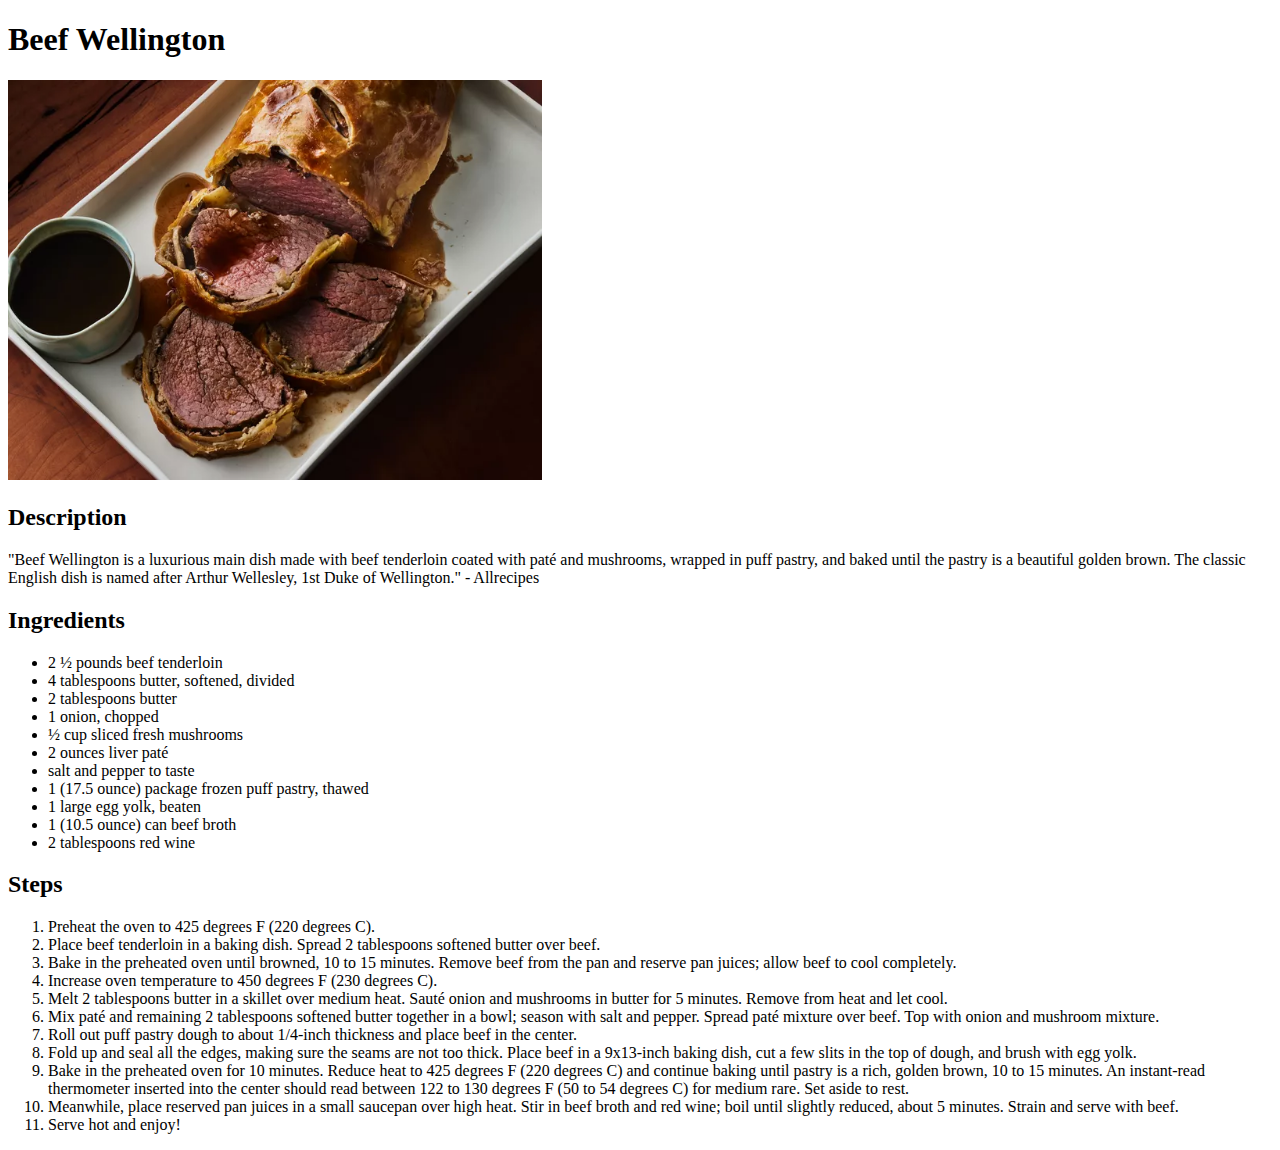
==== recipepages/beefwellington.html @ dd3216ae "Reformated file structure with adding new folders" ====
<!DOCTYPE html>
<html lang="en">
<head>
    <meta charset="UTF-8">
    <meta name="viewport" content="width=device-width, initial-scale=1.0">
    <title>Beef Wellington Recipe</title>
</head>
<body>
    <h1>Beef Wellington</h1>

    <img src="../images/beefwellington.webp" alt="Looking at a whole beef Wellington with a few pieces sliced next to sauce in a bowl" height="400px">
    
    <h2>Description</h2>
    <p>"Beef Wellington is a luxurious main dish made with beef tenderloin coated with paté and mushrooms, wrapped in puff pastry, and baked until the pastry is a beautiful golden brown. The classic English dish is named after Arthur Wellesley, 1st Duke of Wellington." - Allrecipes</p>
    
    <h2>Ingredients</h2>
    <ul>
        <li>2 ½ pounds beef tenderloin</li>
        <li>4 tablespoons butter, softened, divided</li>
        <li>2 tablespoons butter</li>
        <li>1 onion, chopped</li>
        <li>½ cup sliced fresh mushrooms</li>
        <li>2 ounces liver paté</li>
        <li>salt and pepper to taste</li>
        <li>1 (17.5 ounce) package frozen puff pastry, thawed</li>
        <li>1 large egg yolk, beaten</li>
        <li>1 (10.5 ounce) can beef broth</li>
        <li>2 tablespoons red wine</li>
    </ul>
    
    <h2>Steps</h2>
    <ol>
        <li>Preheat the oven to 425 degrees F (220 degrees C).</li>
        <li>Place beef tenderloin in a baking dish. Spread 2 tablespoons softened butter over beef.</li>
        <li>Bake in the preheated oven until browned, 10 to 15 minutes. Remove beef from the pan and reserve pan juices; allow beef to cool completely.</li>
        <li>Increase oven temperature to 450 degrees F (230 degrees C).</li>
        <li>Melt 2 tablespoons butter in a skillet over medium heat. Sauté onion and mushrooms in butter for 5 minutes. Remove from heat and let cool.</li>
        <li>Mix paté and remaining 2 tablespoons softened butter together in a bowl; season with salt and pepper. Spread paté mixture over beef. Top with onion and mushroom mixture.</li>
        <li>Roll out puff pastry dough to about 1/4-inch thickness and place beef in the center.</li>
        <li>Fold up and seal all the edges, making sure the seams are not too thick. Place beef in a 9x13-inch baking dish, cut a few slits in the top of dough, and brush with egg yolk.</li>
        <li>Bake in the preheated oven for 10 minutes. Reduce heat to 425 degrees F (220 degrees C) and continue baking until pastry is a rich, golden brown, 10 to 15 minutes. An instant-read thermometer inserted into the center should read between 122 to 130 degrees F (50 to 54 degrees C) for medium rare. Set aside to rest.</li>
        <li>Meanwhile, place reserved pan juices in a small saucepan over high heat. Stir in beef broth and red wine; boil until slightly reduced, about 5 minutes. Strain and serve with beef.</li>
        <li>Serve hot and enjoy!</li>
    </ol>
</body>
</html>
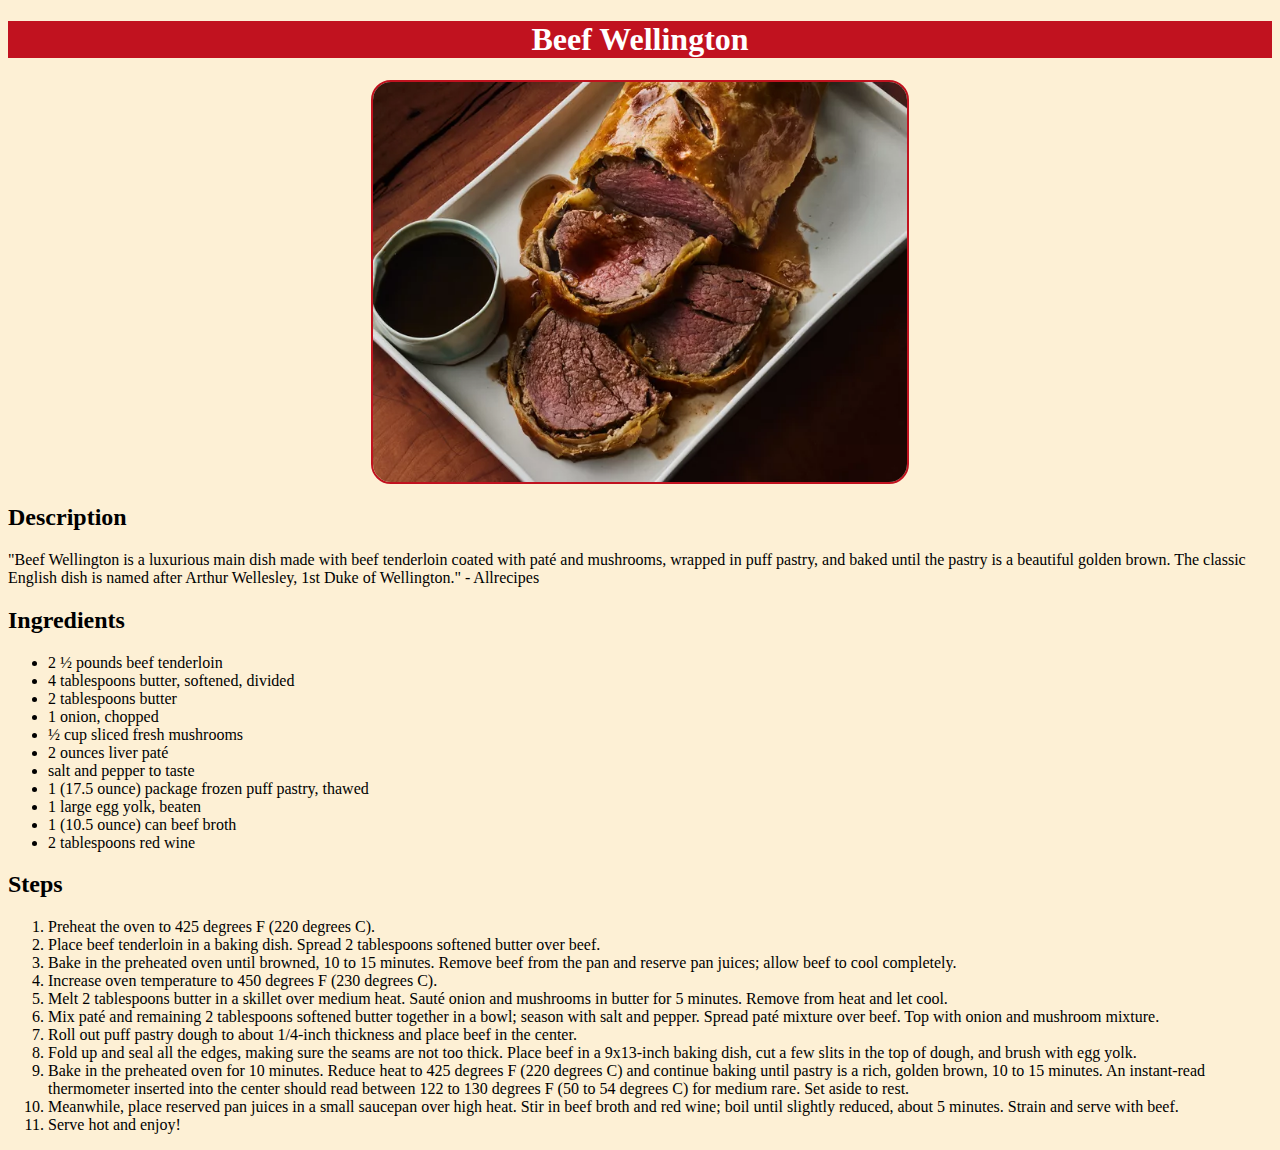
==== commit c0d1890f: "Created style.css to add style to all webpages" ====
--- a/recipepages/beefwellington.html
+++ b/recipepages/beefwellington.html
@@ -4,14 +4,16 @@
     <meta charset="UTF-8">
     <meta name="viewport" content="width=device-width, initial-scale=1.0">
     <title>Beef Wellington Recipe</title>
+    <link rel="stylesheet" href="../style.css">
 </head>
 <body>
     <h1>Beef Wellington</h1>
 
     <img src="../images/beefwellington.webp" alt="Looking at a whole beef Wellington with a few pieces sliced next to sauce in a bowl" height="400px">
-    
-    <h2>Description</h2>
-    <p>"Beef Wellington is a luxurious main dish made with beef tenderloin coated with paté and mushrooms, wrapped in puff pastry, and baked until the pastry is a beautiful golden brown. The classic English dish is named after Arthur Wellesley, 1st Duke of Wellington." - Allrecipes</p>
+    <div>
+        <h2>Description</h2>
+        <p>"Beef Wellington is a luxurious main dish made with beef tenderloin coated with paté and mushrooms, wrapped in puff pastry, and baked until the pastry is a beautiful golden brown. The classic English dish is named after Arthur Wellesley, 1st Duke of Wellington." - Allrecipes</p>
+    </div>
     
     <h2>Ingredients</h2>
     <ul>
--- a/style.css
+++ b/style.css
@@ -0,0 +1,26 @@
+html {
+    background-color: #fdf0d5;
+}
+
+h1, a{
+    display: block;
+    text-align: center;
+}
+
+h1 {
+    background-color: #c1121f;
+    color: #fff;
+}
+
+img {
+    display: block;
+    margin-left: auto;
+    margin-right: auto;
+    border: 2px solid#c1121f;
+    border-radius: 20px; 
+}
+
+#odin {
+    width: 10%;
+    border: none;
+}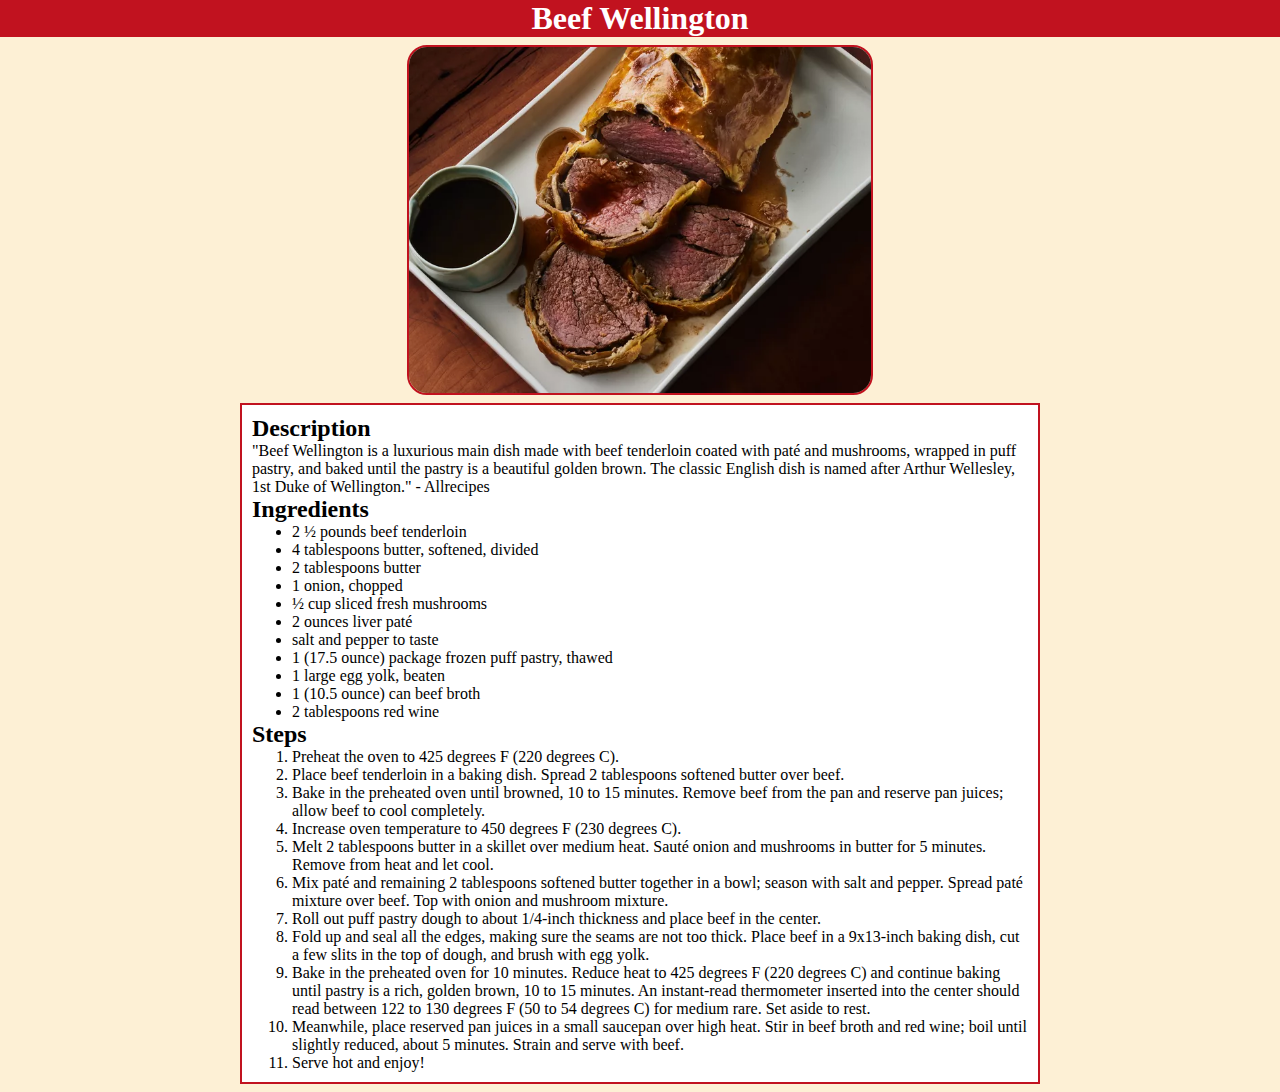
==== commit 57ff86ad: "Styled all pages" ====
--- a/recipepages/beefwellington.html
+++ b/recipepages/beefwellington.html
@@ -9,40 +9,40 @@
 <body>
     <h1>Beef Wellington</h1>
 
-    <img src="../images/beefwellington.webp" alt="Looking at a whole beef Wellington with a few pieces sliced next to sauce in a bowl" height="400px">
-    <div>
+    <img src="../images/beefwellington.webp" alt="Looking at a whole beef Wellington with a few pieces sliced next to sauce in a bowl" height="350px">
+    <div class="main_container" id="card">
         <h2>Description</h2>
         <p>"Beef Wellington is a luxurious main dish made with beef tenderloin coated with paté and mushrooms, wrapped in puff pastry, and baked until the pastry is a beautiful golden brown. The classic English dish is named after Arthur Wellesley, 1st Duke of Wellington." - Allrecipes</p>
+
+        <h2>Ingredients</h2>
+        <ul>
+            <li>2 ½ pounds beef tenderloin</li>
+            <li>4 tablespoons butter, softened, divided</li>
+            <li>2 tablespoons butter</li>
+            <li>1 onion, chopped</li>
+            <li>½ cup sliced fresh mushrooms</li>
+            <li>2 ounces liver paté</li>
+            <li>salt and pepper to taste</li>
+            <li>1 (17.5 ounce) package frozen puff pastry, thawed</li>
+            <li>1 large egg yolk, beaten</li>
+            <li>1 (10.5 ounce) can beef broth</li>
+            <li>2 tablespoons red wine</li>
+        </ul>
+        
+        <h2>Steps</h2>
+        <ol>
+            <li>Preheat the oven to 425 degrees F (220 degrees C).</li>
+            <li>Place beef tenderloin in a baking dish. Spread 2 tablespoons softened butter over beef.</li>
+            <li>Bake in the preheated oven until browned, 10 to 15 minutes. Remove beef from the pan and reserve pan juices; allow beef to cool completely.</li>
+            <li>Increase oven temperature to 450 degrees F (230 degrees C).</li>
+            <li>Melt 2 tablespoons butter in a skillet over medium heat. Sauté onion and mushrooms in butter for 5 minutes. Remove from heat and let cool.</li>
+            <li>Mix paté and remaining 2 tablespoons softened butter together in a bowl; season with salt and pepper. Spread paté mixture over beef. Top with onion and mushroom mixture.</li>
+            <li>Roll out puff pastry dough to about 1/4-inch thickness and place beef in the center.</li>
+            <li>Fold up and seal all the edges, making sure the seams are not too thick. Place beef in a 9x13-inch baking dish, cut a few slits in the top of dough, and brush with egg yolk.</li>
+            <li>Bake in the preheated oven for 10 minutes. Reduce heat to 425 degrees F (220 degrees C) and continue baking until pastry is a rich, golden brown, 10 to 15 minutes. An instant-read thermometer inserted into the center should read between 122 to 130 degrees F (50 to 54 degrees C) for medium rare. Set aside to rest.</li>
+            <li>Meanwhile, place reserved pan juices in a small saucepan over high heat. Stir in beef broth and red wine; boil until slightly reduced, about 5 minutes. Strain and serve with beef.</li>
+            <li>Serve hot and enjoy!</li>
+        </ol>
     </div>
-    
-    <h2>Ingredients</h2>
-    <ul>
-        <li>2 ½ pounds beef tenderloin</li>
-        <li>4 tablespoons butter, softened, divided</li>
-        <li>2 tablespoons butter</li>
-        <li>1 onion, chopped</li>
-        <li>½ cup sliced fresh mushrooms</li>
-        <li>2 ounces liver paté</li>
-        <li>salt and pepper to taste</li>
-        <li>1 (17.5 ounce) package frozen puff pastry, thawed</li>
-        <li>1 large egg yolk, beaten</li>
-        <li>1 (10.5 ounce) can beef broth</li>
-        <li>2 tablespoons red wine</li>
-    </ul>
-    
-    <h2>Steps</h2>
-    <ol>
-        <li>Preheat the oven to 425 degrees F (220 degrees C).</li>
-        <li>Place beef tenderloin in a baking dish. Spread 2 tablespoons softened butter over beef.</li>
-        <li>Bake in the preheated oven until browned, 10 to 15 minutes. Remove beef from the pan and reserve pan juices; allow beef to cool completely.</li>
-        <li>Increase oven temperature to 450 degrees F (230 degrees C).</li>
-        <li>Melt 2 tablespoons butter in a skillet over medium heat. Sauté onion and mushrooms in butter for 5 minutes. Remove from heat and let cool.</li>
-        <li>Mix paté and remaining 2 tablespoons softened butter together in a bowl; season with salt and pepper. Spread paté mixture over beef. Top with onion and mushroom mixture.</li>
-        <li>Roll out puff pastry dough to about 1/4-inch thickness and place beef in the center.</li>
-        <li>Fold up and seal all the edges, making sure the seams are not too thick. Place beef in a 9x13-inch baking dish, cut a few slits in the top of dough, and brush with egg yolk.</li>
-        <li>Bake in the preheated oven for 10 minutes. Reduce heat to 425 degrees F (220 degrees C) and continue baking until pastry is a rich, golden brown, 10 to 15 minutes. An instant-read thermometer inserted into the center should read between 122 to 130 degrees F (50 to 54 degrees C) for medium rare. Set aside to rest.</li>
-        <li>Meanwhile, place reserved pan juices in a small saucepan over high heat. Stir in beef broth and red wine; boil until slightly reduced, about 5 minutes. Strain and serve with beef.</li>
-        <li>Serve hot and enjoy!</li>
-    </ol>
 </body>
 </html>--- a/style.css
+++ b/style.css
@@ -1,6 +1,12 @@
+* {
+    margin: 0;
+    box-sizing: border-box;
+}
+
 html {
     background-color: #fdf0d5;
 }
+
 
 h1, a{
     display: block;
@@ -12,12 +18,26 @@
     color: #fff;
 }
 
+.main_container {
+    width: 650px;
+    height: auto;
+    background-color: #fff;
+    margin: 8px auto;
+    padding: 10px;
+    border: 2px #c1121f solid;
+}
+
+#card {
+    width: 800px;
+}
+
 img {
     display: block;
     margin-left: auto;
     margin-right: auto;
     border: 2px solid#c1121f;
-    border-radius: 20px; 
+    border-radius: 20px;
+    margin-top: 8px; 
 }
 
 #odin {
